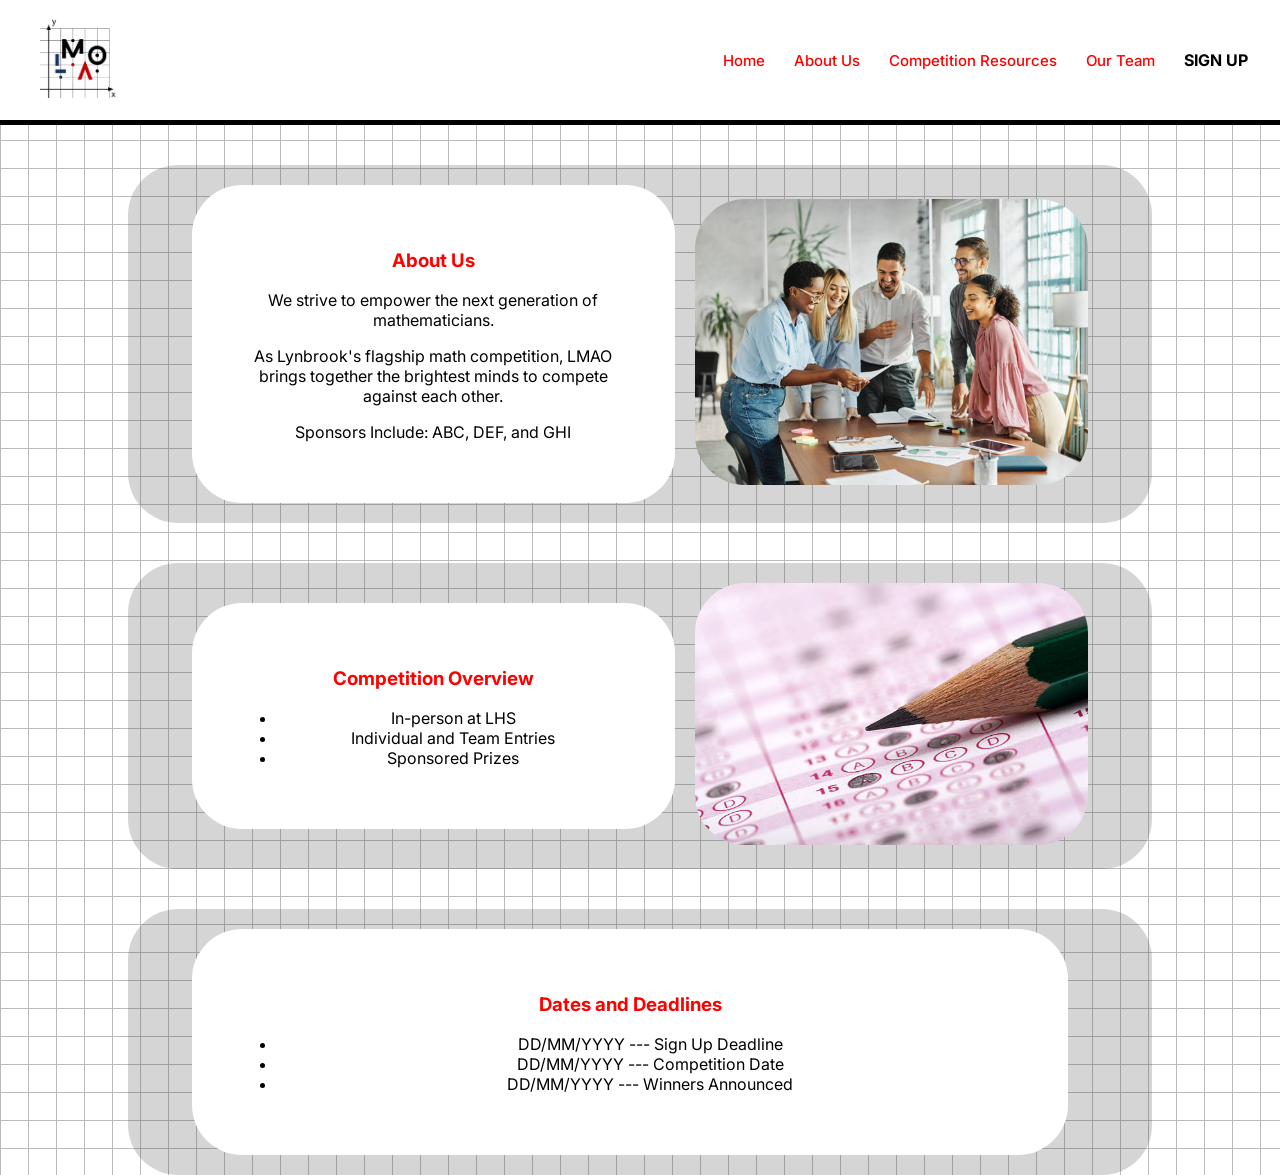
==== about_us/index.html @ 449e73cf "chore: organize some files" ====
<!DOCTYPE html>
<html lang="en">

<head>
    <base href="/" />
    <meta charset="UTF-8" />
    <meta name="viewport" content="width=device-width, initial-scale=1.0" />
    <title>About Us</title>
    <link rel="icon" type="image/png" href="/assets/favicon.png" />
    <link href="https://fonts.googleapis.com/css2?family=Inter:wght@400;700&display=swap" rel="stylesheet">
    <link rel="stylesheet" href="style.css">
    <style>
    </style>
</head>

<body>
    <nav class="navbar">
        <div class="logo">
            <a href="index.html"><img src="assets/logo.png" alt="LMAO Logo"></a>
        </div>
        <ul class="nav-links">
            <li><a href="/">Home</a></li>
            <li><a href="about_us/">About Us</a></li>
            <li><a href="competition_resources/">Competition Resources</a></li>
            <li><a href="our_team/">Our Team</a></li>
            <li><a class="signup" href="https://tinyurl.com/lmaosignup26">SIGN UP</a></li>
        </ul>
    </nav>
    <br></br>

    <div class="main">
        <div class="textbox">
            <h3> About Us </h3>
            <p>We strive to empower the next generation of mathematicians.</p>
            <p>As Lynbrook's flagship math competition, LMAO brings together the brightest minds to compete against each
                other.</p>
            <p>Sponsors Include: ABC, DEF, and GHI</p>
        </div>
        <div class="imagebox">
            <img class="responsive-img" src="assets/stock/math3.jpg" alt="image">
        </div>
    </div>

    <br></br>

    <div class="main">
        <div class="textbox">
            <h3> Competition Overview </h3>
            <ul>
                <li>In-person at LHS</li>
                <li>Individual and Team Entries</li>
                <li>Sponsored Prizes</li>
            </ul>
        </div>
        <div class="imagebox">
            <img class="responsive-img" src="assets/stock/math4.jpg" alt="image">
        </div>
    </div>

    <br></br>

    <div class="main">
        <div class="textbox">
            <h3> Dates and Deadlines </h3>
            <ul>
                <li>DD/MM/YYYY --- Sign Up Deadline</li>
                <li>DD/MM/YYYY --- Competition Date</li>
                <li>DD/MM/YYYY --- Winners Announced</li>
            </ul>
        </div>
    </div>


</body>
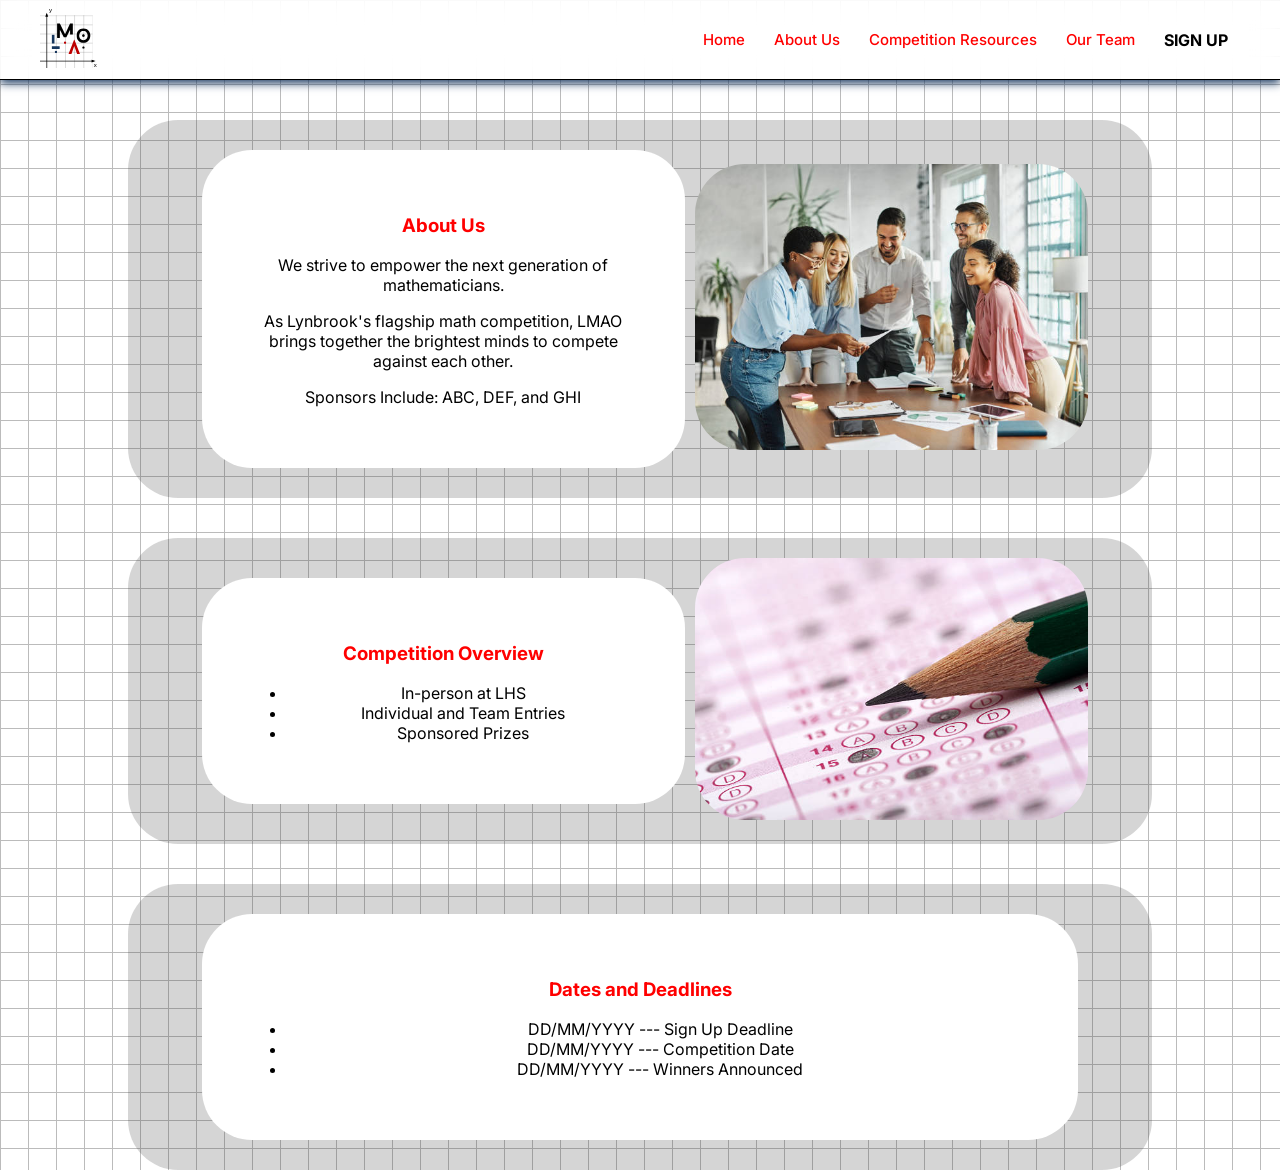
==== commit 7e715769: "feat: use an svg logo" ====
--- a/about_us/index.html
+++ b/about_us/index.html
@@ -14,9 +14,9 @@
 </head>
 
 <body>
-    <nav class="navbar">
+    <nav class="navbar fixed">
         <div class="logo">
-            <a href="index.html"><img src="assets/logo.png" alt="LMAO Logo"></a>
+            <a href="index.html"><img src="assets/logo.svg" alt="LMAO Logo"></a>
         </div>
         <ul class="nav-links">
             <li><a href="/">Home</a></li>
@@ -26,6 +26,7 @@
             <li><a class="signup" href="https://tinyurl.com/lmaosignup26">SIGN UP</a></li>
         </ul>
     </nav>
+    <div class="nav-filler"></div>
     <br></br>
 
     <div class="main">
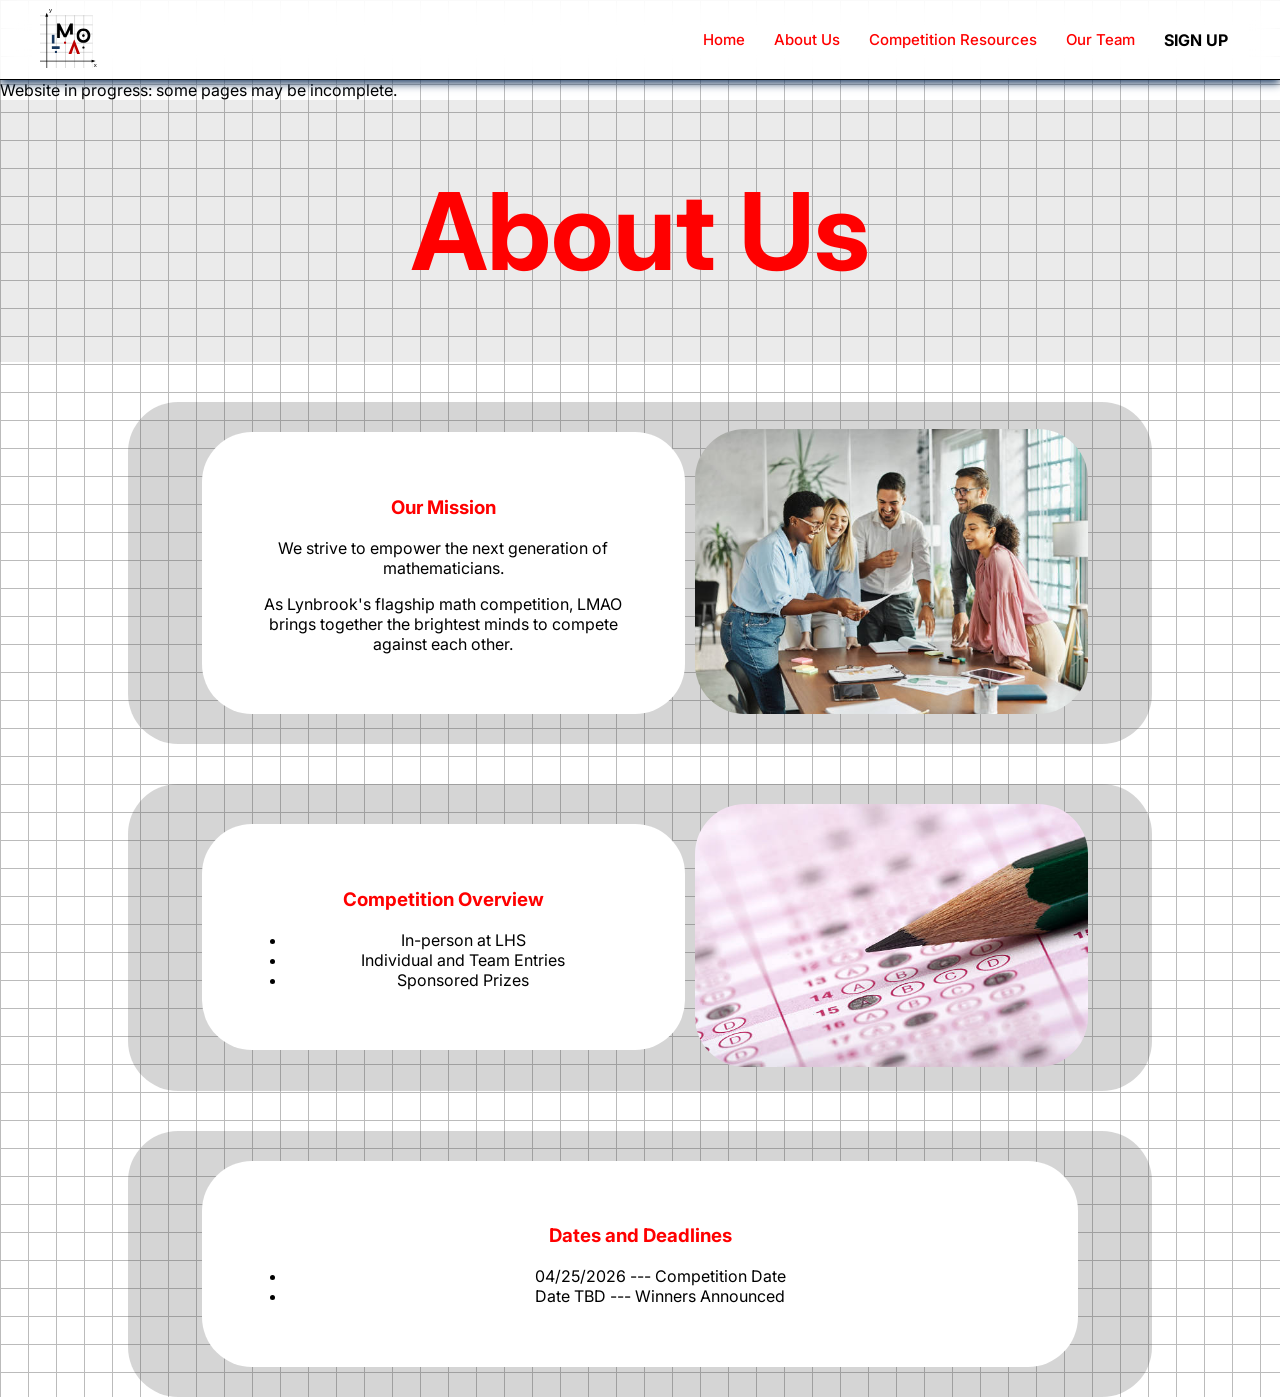
==== commit e622261a: "Update index.html" ====
--- a/about_us/index.html
+++ b/about_us/index.html
@@ -23,19 +23,26 @@
             <li><a href="about_us/">About Us</a></li>
             <li><a href="competition_resources/">Competition Resources</a></li>
             <li><a href="our_team/">Our Team</a></li>
-            <li><a class="signup" href="https://tinyurl.com/lmaosignup26">SIGN UP</a></li>
+            <li><a class="signup"
+                    href="https://docs.google.com/forms/d/e/1FAIpQLSeCsqvyCrZYCLghh4OBHFldDI5Cteh-e4RP8GoqnzSsPIC90g/viewform">SIGN
+                    UP</a></li>
         </ul>
     </nav>
     <div class="nav-filler"></div>
-    <br></br>
-
+    <div class="dev-banner">
+        Website in progress: some pages may be incomplete.
+    </div>
+    <header class="page-title-header">
+        <h1 style="margin: 0px" class="page-title-text">About Us</h1>
+    </header>
+    
+    <br><br>
     <div class="main">
         <div class="textbox">
-            <h3> About Us </h3>
+            <h3> Our Mission </h3>
             <p>We strive to empower the next generation of mathematicians.</p>
             <p>As Lynbrook's flagship math competition, LMAO brings together the brightest minds to compete against each
                 other.</p>
-            <p>Sponsors Include: ABC, DEF, and GHI</p>
         </div>
         <div class="imagebox">
             <img class="responsive-img" src="assets/stock/math3.jpg" alt="image">
@@ -64,12 +71,11 @@
         <div class="textbox">
             <h3> Dates and Deadlines </h3>
             <ul>
-                <li>DD/MM/YYYY --- Sign Up Deadline</li>
-                <li>DD/MM/YYYY --- Competition Date</li>
-                <li>DD/MM/YYYY --- Winners Announced</li>
+                <li>04/25/2026 --- Competition Date</li>
+                <li>Date TBD --- Winners Announced</li>
             </ul>
         </div>
     </div>
 
 
-</body>+</body>
